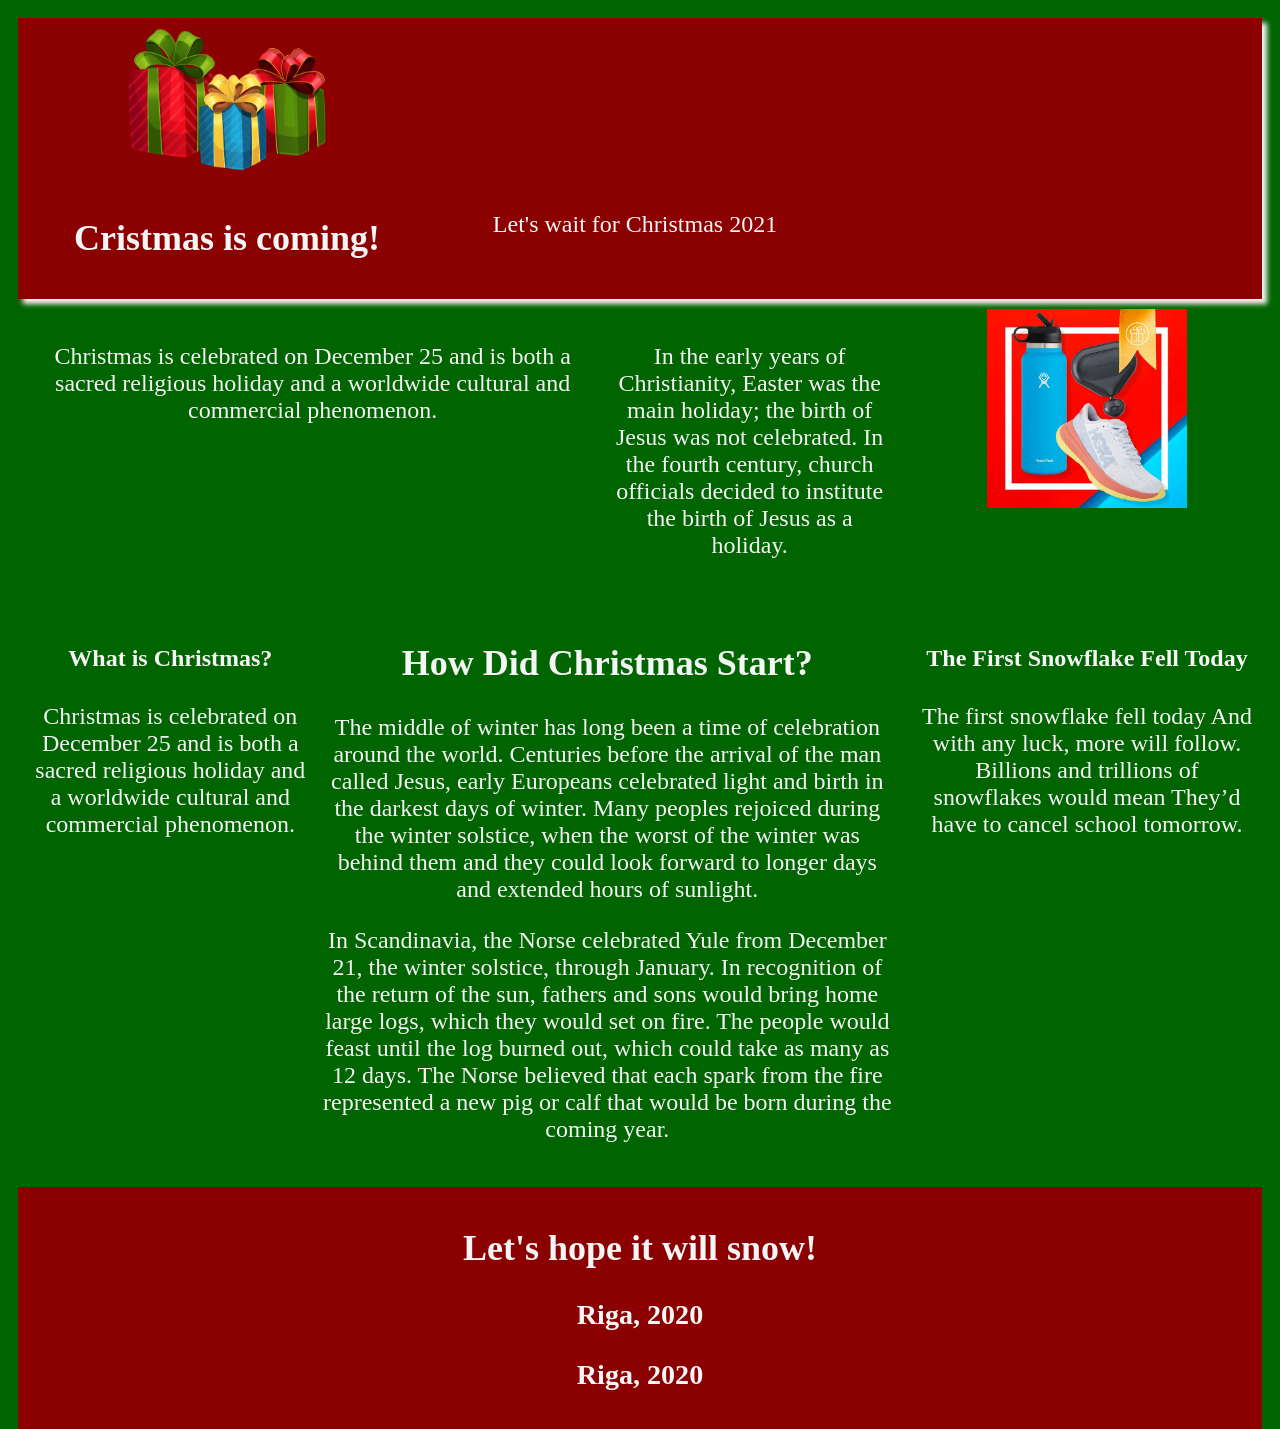
==== Index.html @ 0fa1fc44 "footer.commit" ====
<!DOCTYPE html>
<html lang="en">
<head>
    <meta charset="UTF-8">
    <meta name="viewport" content="width=device-width, initial-scale=1.0">
    <title>Christmas</title>
    <link rel="stylesheet" href="style.css">
</head>
<body>
    <header>
      <div class="Brand">
          <img src="IMG/gifts.png" alt="logo"></a></div>
      <nav>
          <h1>Cristmas is coming!</h1></nav>  
      <div class="tools">
        <p id="demo"></p>
        <script>
        // Set the date we're counting down to
        var countDownDate = new Date("Dec 24, 2020 00:00:01").getTime();
        var x = setInterval(function() {
          var now = new Date().getTime();
          var distance = countDownDate - now;  
          var days = Math.floor(distance / (1000 * 60 * 60 * 24));
          var hours = Math.floor((distance % (1000 * 60 * 60 * 24)) / (1000 * 60 * 60));
          var minutes = Math.floor((distance % (1000 * 60 * 60)) / (1000 * 60));
          var seconds = Math.floor((distance % (1000 * 60)) / 1000);
          document.getElementById("demo").innerHTML = days + "d " + hours + "h "
          + minutes + "m " + seconds + "s ";
          if (distance < 0) {
            clearInterval(x);
            document.getElementById("demo").innerHTML = "Let's wait for Christmas 2021";
          }
        }, 1000);
        </script>
      </div>
    </header>
    <div class="hero">
        <div class="feature">
            <p>Christmas is celebrated on December 25 and is both a sacred religious holiday and a worldwide cultural and commercial phenomenon.</p>
        </div>
        <div class='action'>
            <p>In the early years of Christianity, Easter was the main holiday; the birth of Jesus was not celebrated. In the fourth century, church officials decided to institute the birth of Jesus as a holiday.</p>
        </div>
    </div>

    <div class="desktop-ad"><img src="IMG/ad.jpg" alt="Ad"></div>

    <main>
        <article class="feature">
            <h4>What is Christmas?</h4>
            <p>Christmas is celebrated on December 25 and is both a sacred religious holiday and a worldwide cultural and commercial phenomenon.</p></article>
        <div class="mobile-ad"><img src="IMG/ad.jpg" alt="Ad"></div>
        <article class="listing">
            <h2>How Did Christmas Start?</h2>
            <p>The middle of winter has long been a time of celebration around the world. Centuries before the arrival of the man called Jesus, early Europeans celebrated light and birth in the darkest days of winter. Many peoples rejoiced during the winter solstice, when the worst of the winter was behind them and they could look forward to longer days and extended hours of sunlight.</p>
            <p>In Scandinavia, the Norse celebrated Yule from December 21, the winter solstice, through January. In recognition of the return of the sun, fathers and sons would bring home large logs, which they would set on fire. The people would feast until the log burned out, which could take as many as 12 days. The Norse believed that each spark from the fire represented a new pig or calf that would be born during the coming year.</p>
        </article>
    </main>
    <div class="sidebar">
        <div class="feature">
            <h4>The First Snowflake Fell Today</h4>
            <p>The first snowflake fell today
                And with any luck, more will follow.
                Billions and trillions of snowflakes would mean
                They’d have to cancel school tomorrow.</p>
        </div>
    </div>
    <footer>
        <h2>Let's hope it will snow!</h2>
        <h3>Riga, 2020</h3>
        <h3>Riga, 2020</h3>
    </footer>

</body>
</html>
---- style.css ----
img {
    max-width: 200px;
    height: auto;
  }
body {
    background: darkgreen;
    padding: 10px;
    font-size: 1.5em;
    text-align: center;
    color: whitesmoke;
    height: 150vh;

    display: grid;
    grid-gap: 10px;
    
    grid-template-areas:
        "header"
        "hero"
        "body"
        "footer"
}

/* Header section */
header {
    padding: 10px;
    grid-area: header;
    background: darkred;
    box-shadow: 5px 5px 5px whitesmoke;
    
    display: grid;
    grid-template-columns: 1fr 1fr;
    grid-gap: 10px;
}

header .brand {
    justify-self: center;
    padding: 10px;
    grid-column: 1
}

header nav {
    grid-column: 2/1
}

header .tools {
    grid-column: 2/2
    
}

/* Hero section */
.hero {
    padding: 10px;
    grid-area: hero;

    display: grid;
    grid-template-columns: 1fr;
    grid-gap: 10px;
    grid-template-areas:"action";
}

.hero .action {
    grid-area: action;
}

.hero .feature {
    grid-area: feature;
}

/* Body section */
main {
    padding: 10px;
    grid-area: body;

    display: grid;
    grid-template-columns: 1fr;
    grid-gap: 10px;
    grid-template-areas:"feature""ad""listing";
}

main .feature {
    grid-area: feature;
}

main .mobile-ad {
    justify-self: center;
    grid-area: ad;
}

main .listing {
    grid-area: listing;
}

/* Footer section */
footer {
    background: darkred;
    padding: 10px;
    grid-area: footer;
}

/* Hide Sections which are not part of mobile */
.desktop-ad {
    grid-area: ad;
    display: none;
}

.hero .feature {
    display: none;
}

/* Sidebar section */
.sidebar {
    padding: 10px;
    grid-area: sidebar;

    display: none;
}

.sidebar .feature {
    height: 100%;
}

/* Tablet Media */
@media (min-width: 576px) {
    body {
        grid-template-rows: auto auto 1fr auto auto;
        grid-template-areas:
            "header"
            "hero"
            "body"
            "sidebar"
            "footer";
        justify-self: center;
    }

    /* Change Header Layout */
    header {
        grid-template-columns: 1fr 1fr 1fr;
        grid-template-areas:
            "brand brand nav tools";
    }

    /* Change Hero Layout */
    .hero {
        grid-template-areas:
            "feature"
            "action";
    }

    .hero .feature {
        display: block;
    }

    /* Change Body Layout */
    main {
        grid-template-columns: 1fr 200px;
        grid-template-rows: auto 1fr;
        grid-template-areas:
            "feature ad"
            "listing listing";
    }

    /* Change Sidebar Layout */
    .sidebar {
        display: grid;
    }

    .mobile-ad img {
        width: 200px;
    }
}

/* Desktop Media */
@media (min-width: 992px) {
    body {
        grid-template-columns: 1fr 350px;
        grid-template-rows: auto auto 1fr auto;
        grid-template-areas:"header header""hero ad""body sidebar" "footer footer"
    }

    /* Change Hero Layout */
    .hero {
        grid-template-columns: 2fr 1fr;
        grid-template-areas:"feature action"
    }

    /* Change Body Layout */
    main {
        grid-template-columns: 1fr 2fr;
        grid-template-rows: 1fr;
        grid-template-areas:"feature listing"
    }

    .mobile-ad {
        display: none;
    }

    .desktop-ad {
        display: block;
    }
}
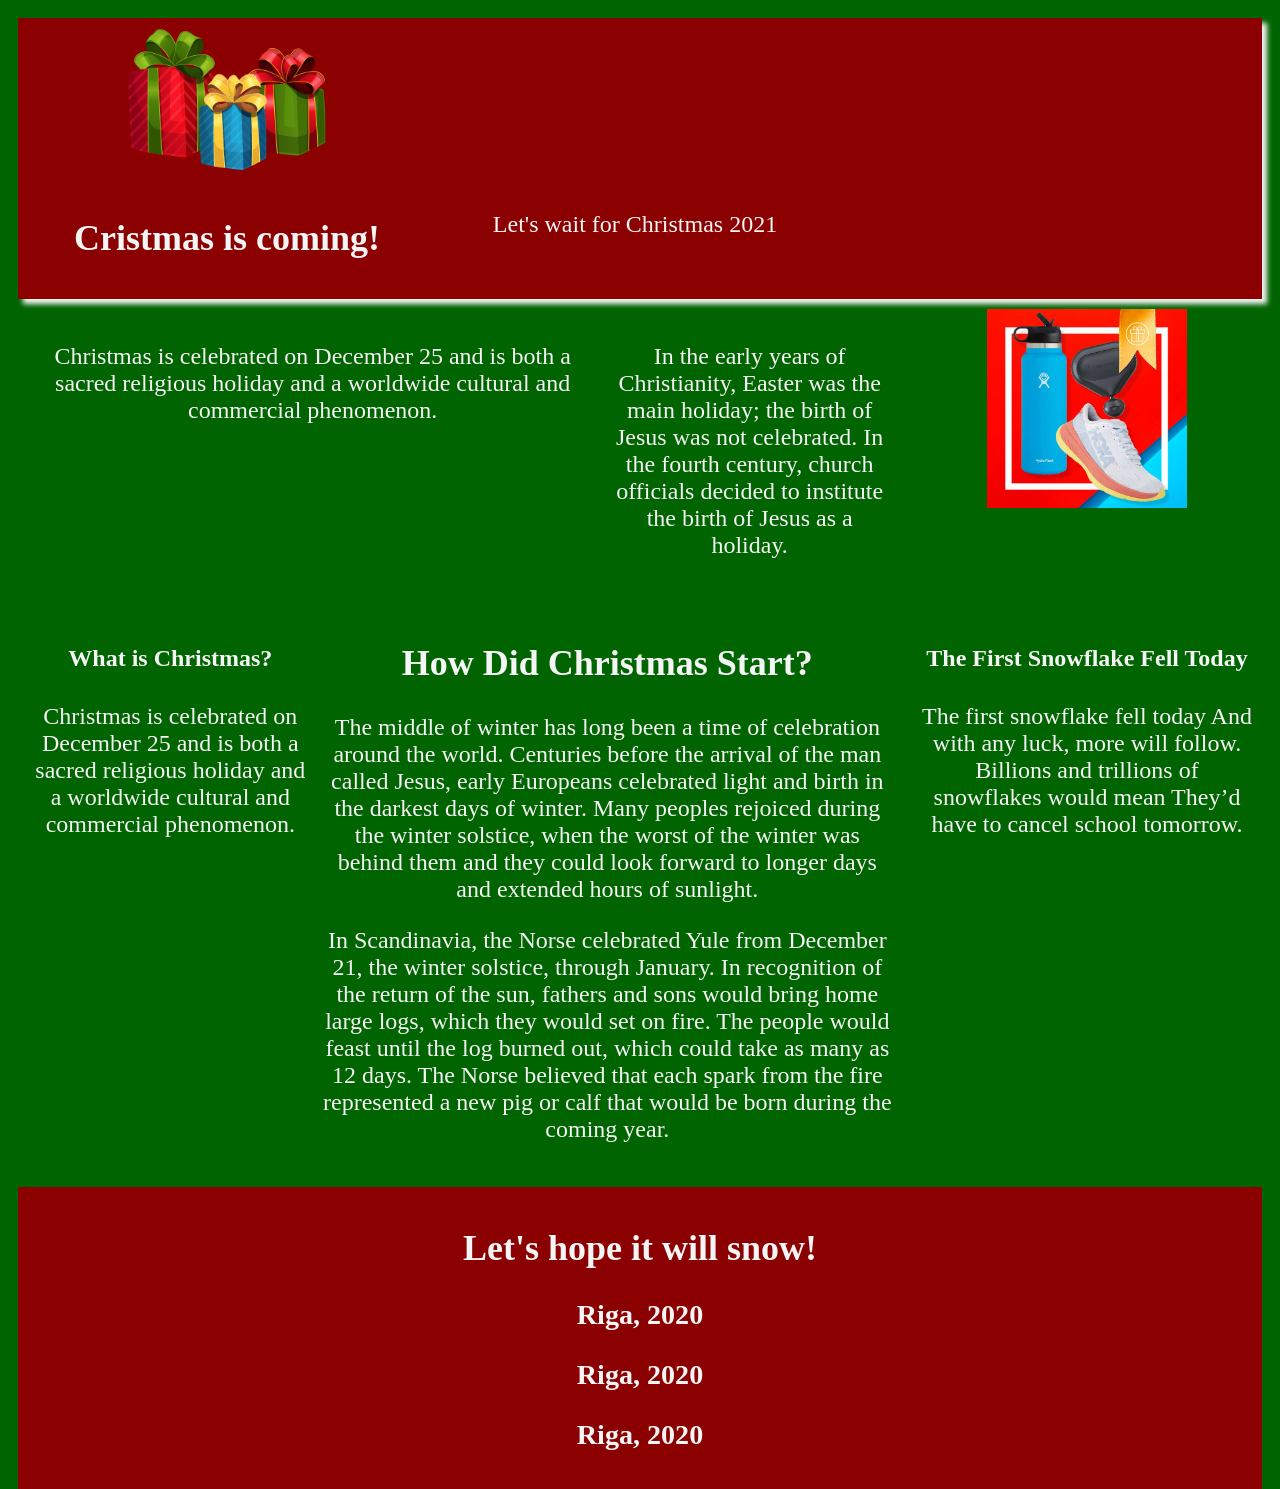
==== commit 1db56fde: "footer.commit" ====
--- a/Index.html
+++ b/Index.html
@@ -69,6 +69,7 @@
         <h2>Let's hope it will snow!</h2>
         <h3>Riga, 2020</h3>
         <h3>Riga, 2020</h3>
+        <h3>Riga, 2020</h3>
     </footer>
 
 </body>
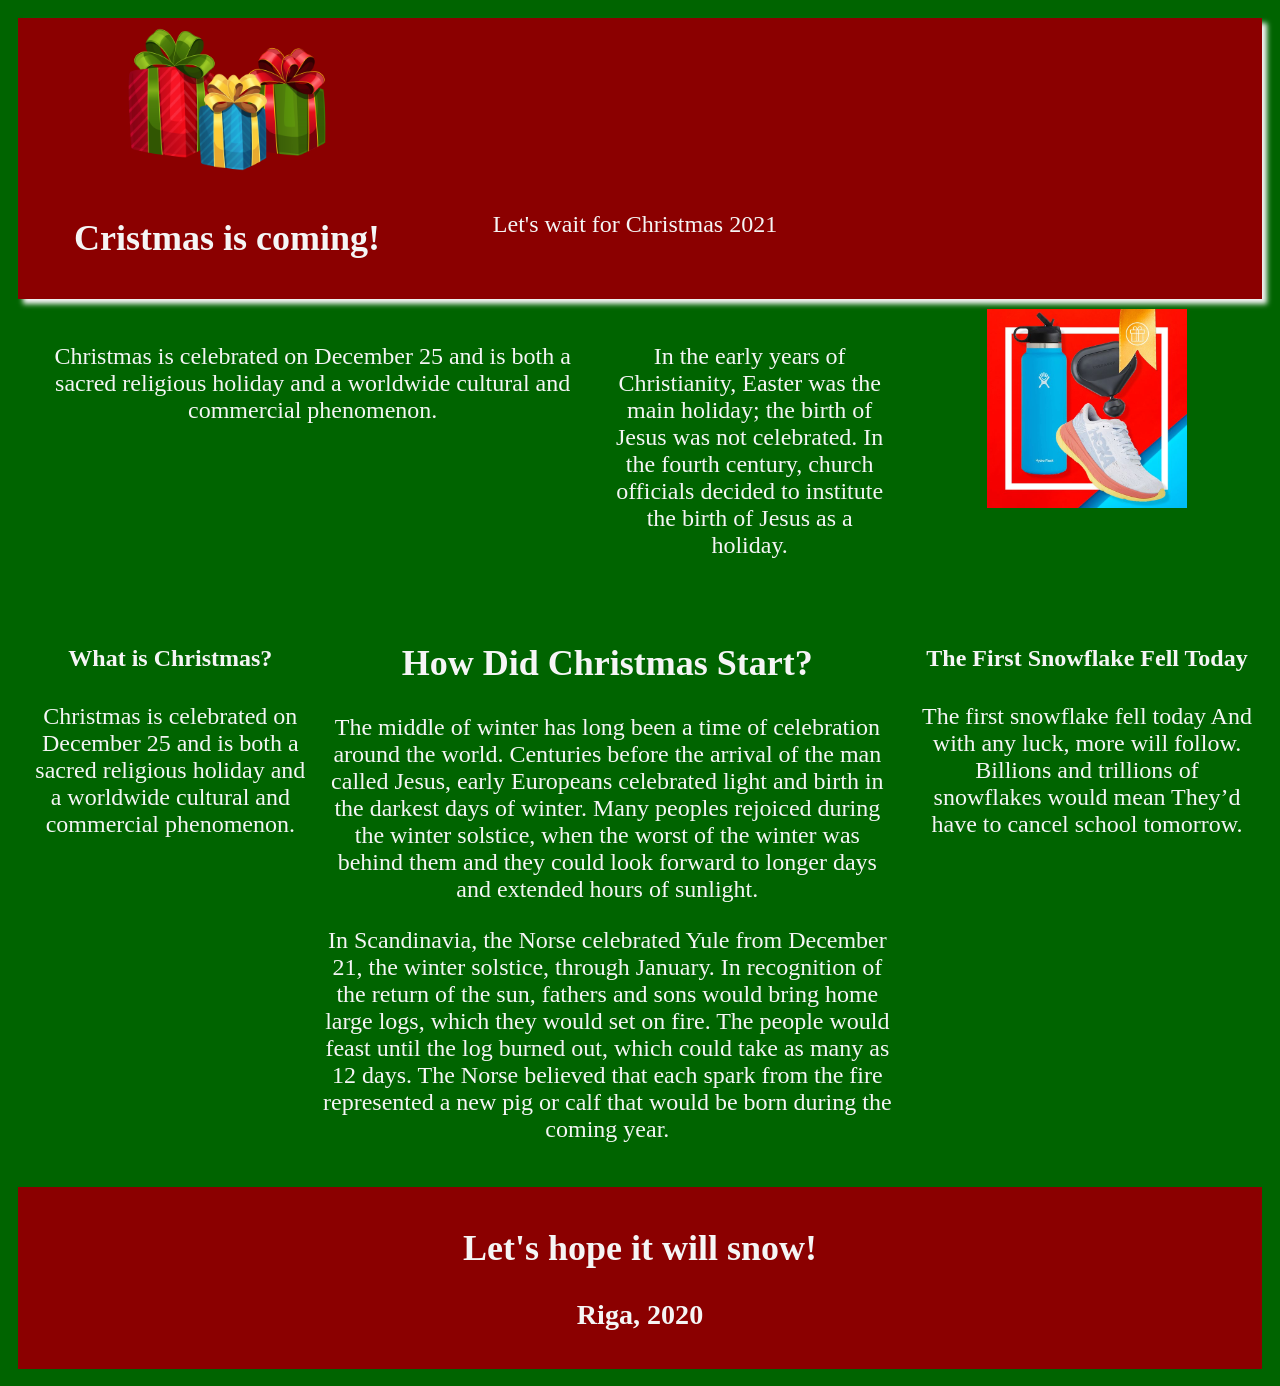
==== commit 2edeaadb: "footer" ====
--- a/Index.html
+++ b/Index.html
@@ -68,8 +68,6 @@
     <footer>
         <h2>Let's hope it will snow!</h2>
         <h3>Riga, 2020</h3>
-        <h3>Riga, 2020</h3>
-        <h3>Riga, 2020</h3>
     </footer>
 
 </body>
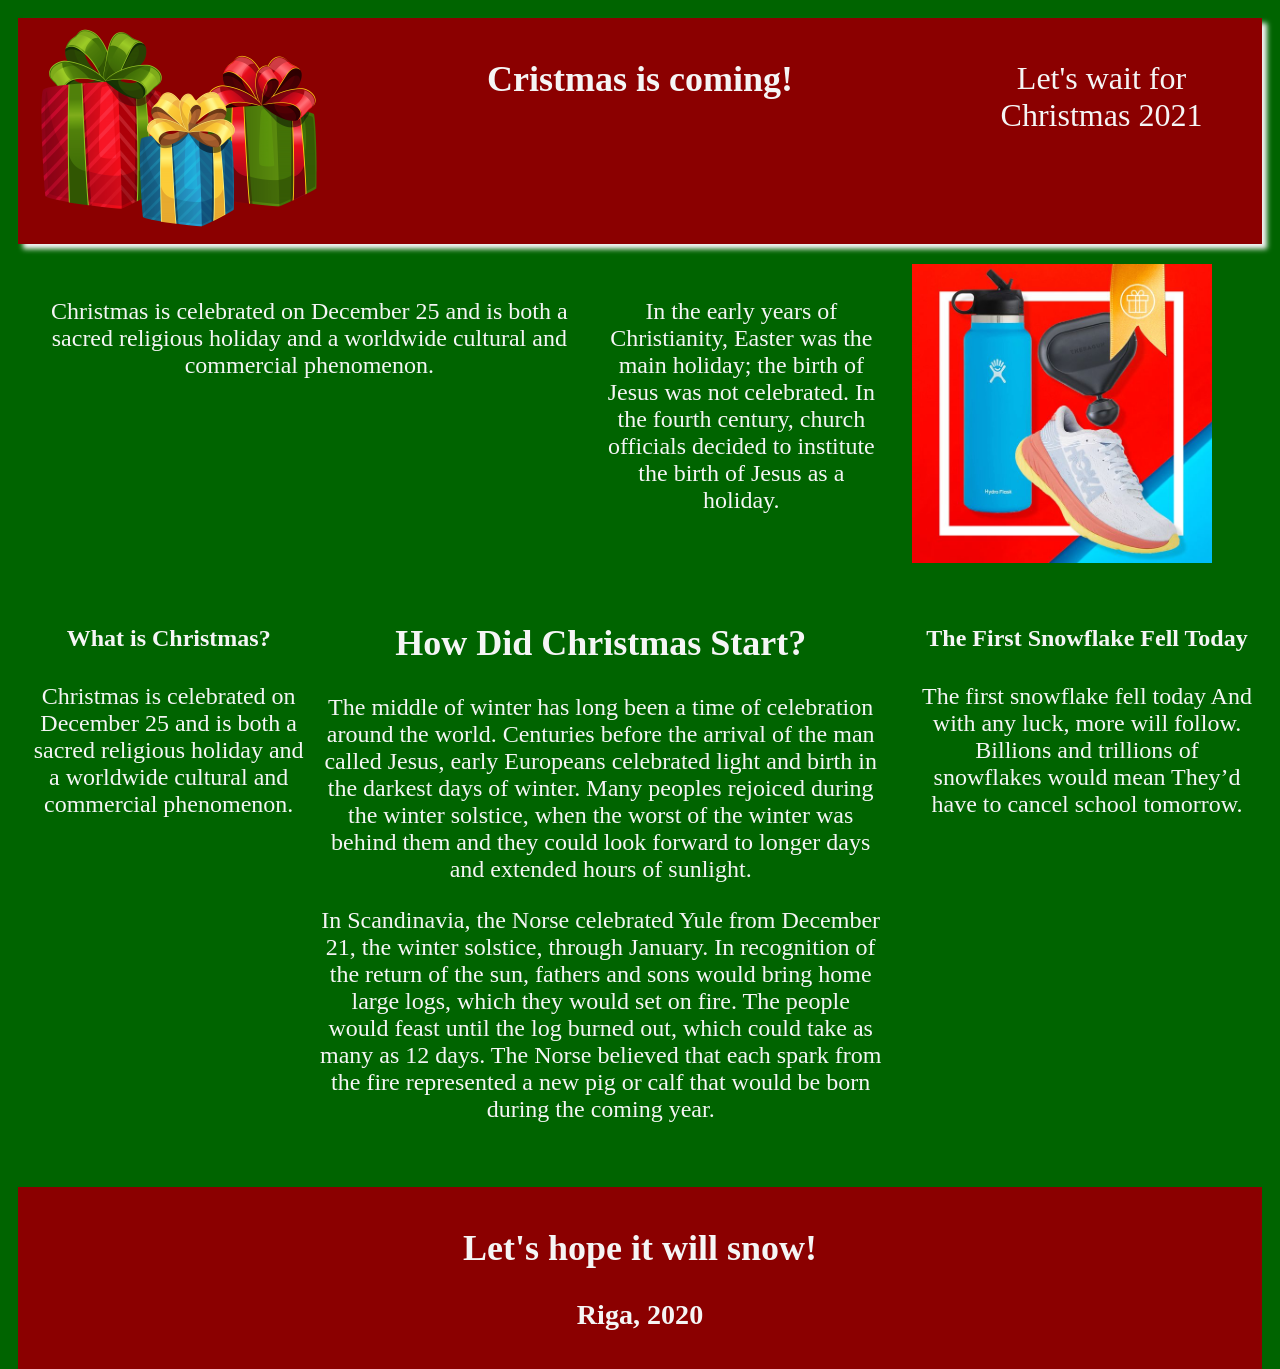
==== commit 3e071527: "link.commit" ====
--- a/Index.html
+++ b/Index.html
@@ -9,7 +9,7 @@
 <body>
     <header>
       <div class="Brand">
-          <img src="IMG/gifts.png" alt="logo"></a></div>
+          <img src="IMG/gifts.png" alt="logo"></div>
       <nav>
           <h1>Cristmas is coming!</h1></nav>  
       <div class="tools">
@@ -43,13 +43,23 @@
         </div>
     </div>
 
-    <div class="desktop-ad"><img src="IMG/ad.jpg" alt="Ad"></div>
+    <div>
+    <a href="https://www.thejollychristmasshop.com/">
+        <img class="desktop-ad" src="IMG/ad.jpg" alt="Ad">
+    
+    </a>
+    </div>
+
 
     <main>
         <article class="feature">
             <h4>What is Christmas?</h4>
             <p>Christmas is celebrated on December 25 and is both a sacred religious holiday and a worldwide cultural and commercial phenomenon.</p></article>
-        <div class="mobile-ad"><img src="IMG/ad.jpg" alt="Ad"></div>
+            <div>
+                <a href="https://www.thejollychristmasshop.com/">
+                    <img class="mobile-ad" src="IMG/ad.jpg" alt="Ad">
+                </a>
+                </div>
         <article class="listing">
             <h2>How Did Christmas Start?</h2>
             <p>The middle of winter has long been a time of celebration around the world. Centuries before the arrival of the man called Jesus, early Europeans celebrated light and birth in the darkest days of winter. Many peoples rejoiced during the winter solstice, when the worst of the winter was behind them and they could look forward to longer days and extended hours of sunlight.</p>
--- a/style.css
+++ b/style.css
@@ -1,17 +1,18 @@
 img {
-    max-width: 200px;
+    max-width: 300px;
     height: auto;
   }
+
 body {
     background: darkgreen;
     padding: 10px;
     font-size: 1.5em;
     text-align: center;
     color: whitesmoke;
-    height: 150vh;
-
-    display: grid;
-    grid-gap: 10px;
+    height: 100vh;
+
+    display: grid;
+    grid-gap: 20px;
     
     grid-template-areas:
         "header"
@@ -30,21 +31,24 @@
     display: grid;
     grid-template-columns: 1fr 1fr;
     grid-gap: 10px;
+    grid-template-areas:
+    "brand brand"
+    "nav tools";
 }
 
 header .brand {
-    justify-self: center;
-    padding: 10px;
-    grid-column: 1
+    grid-area: brand;
 }
 
 header nav {
-    grid-column: 2/1
+    grid-area: nav;
+    justify-content: center;
 }
 
 header .tools {
-    grid-column: 2/2
-    
+    grid-area: tools;
+    font-size: xx-large;
+    justify-content: center;
 }
 
 /* Hero section */
@@ -79,6 +83,10 @@
 
 main .feature {
     grid-area: feature;
+}
+
+a:hover {
+    background: red;
 }
 
 main .mobile-ad {
@@ -134,9 +142,9 @@
 
     /* Change Header Layout */
     header {
-        grid-template-columns: 1fr 1fr 1fr;
-        grid-template-areas:
-            "brand brand nav tools";
+        grid-template-columns: 1fr 2fr 1fr;
+        grid-template-areas:
+            "brand nav tools";
     }
 
     /* Change Hero Layout */
@@ -159,10 +167,10 @@
             "listing listing";
     }
 
-    /* Change Sidebar Layout */
     .sidebar {
         display: grid;
     }
+
 
     .mobile-ad img {
         width: 200px;
@@ -177,13 +185,11 @@
         grid-template-areas:"header header""hero ad""body sidebar" "footer footer"
     }
 
-    /* Change Hero Layout */
     .hero {
         grid-template-columns: 2fr 1fr;
         grid-template-areas:"feature action"
     }
 
-    /* Change Body Layout */
     main {
         grid-template-columns: 1fr 2fr;
         grid-template-rows: 1fr;
@@ -194,6 +200,9 @@
         display: none;
     }
 
+    a:hover {
+        background: red;
+    }
     .desktop-ad {
         display: block;
     }
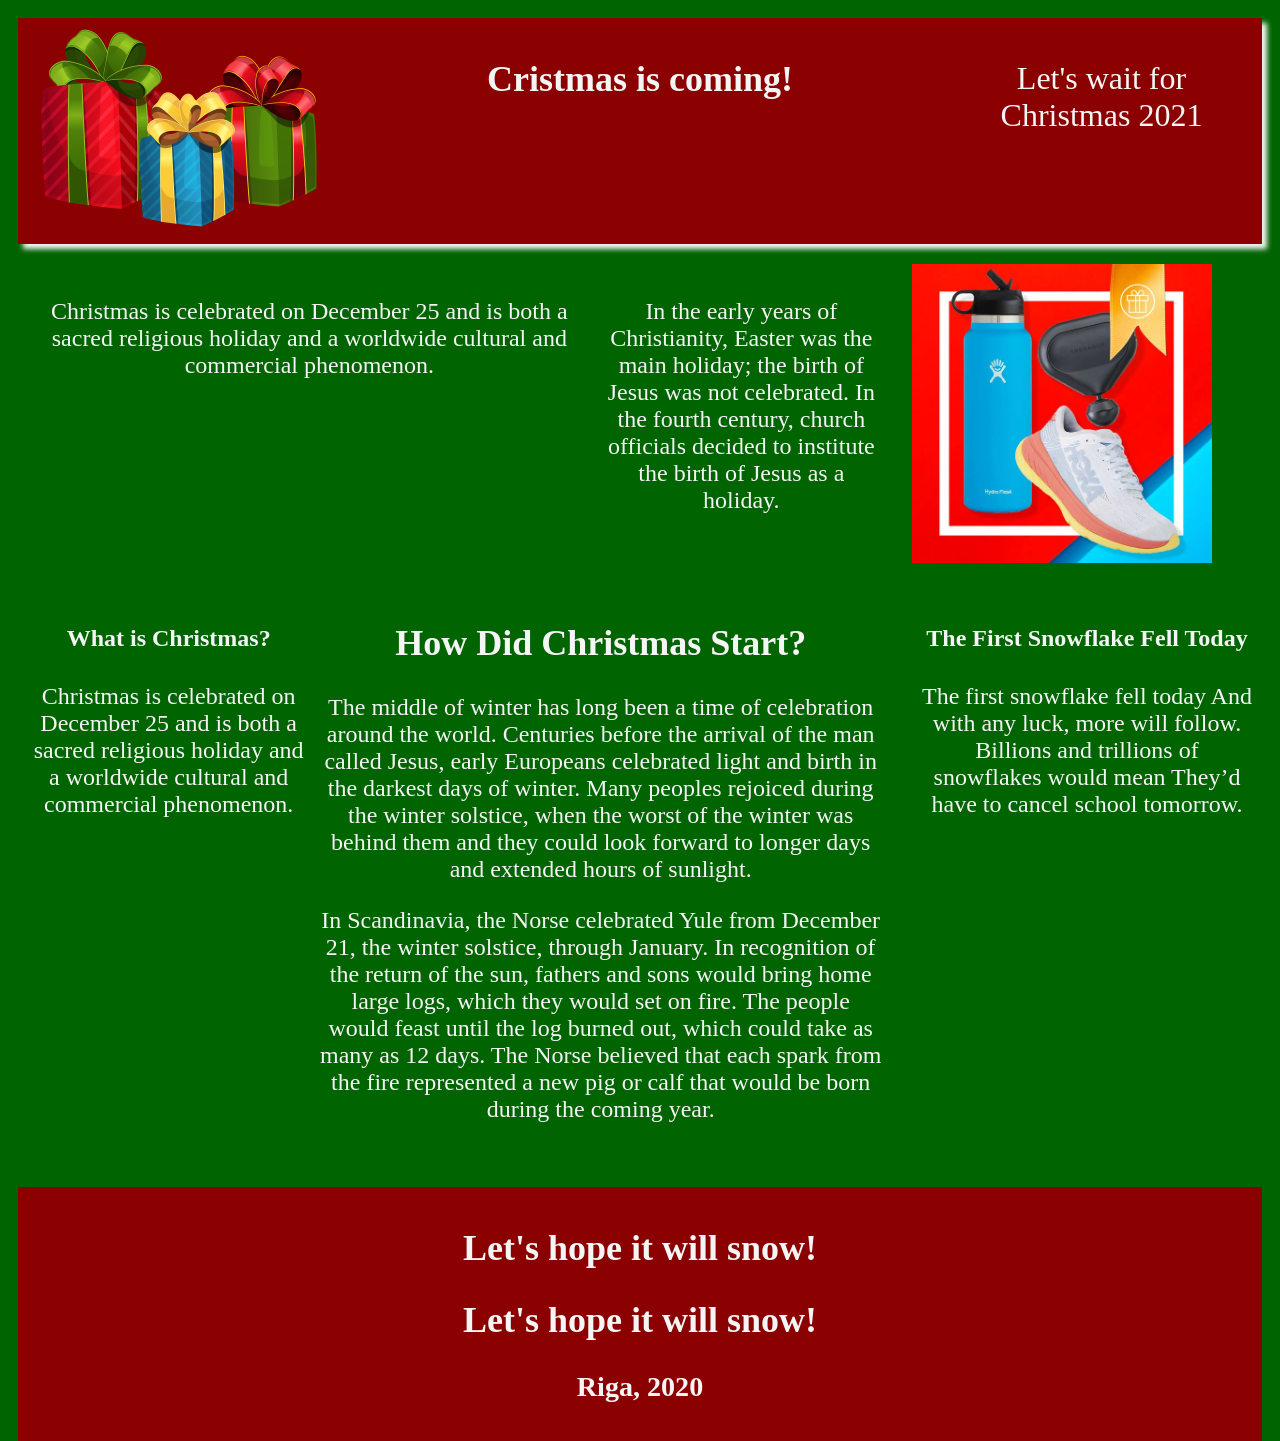
==== commit cd79b5e6: "footer.commit" ====
--- a/Index.html
+++ b/Index.html
@@ -42,7 +42,6 @@
             <p>In the early years of Christianity, Easter was the main holiday; the birth of Jesus was not celebrated. In the fourth century, church officials decided to institute the birth of Jesus as a holiday.</p>
         </div>
     </div>
-
     <div>
     <a href="https://www.thejollychristmasshop.com/">
         <img class="desktop-ad" src="IMG/ad.jpg" alt="Ad">
@@ -77,6 +76,7 @@
     </div>
     <footer>
         <h2>Let's hope it will snow!</h2>
+        <h2>Let's hope it will snow!</h2>
         <h3>Riga, 2020</h3>
     </footer>
 
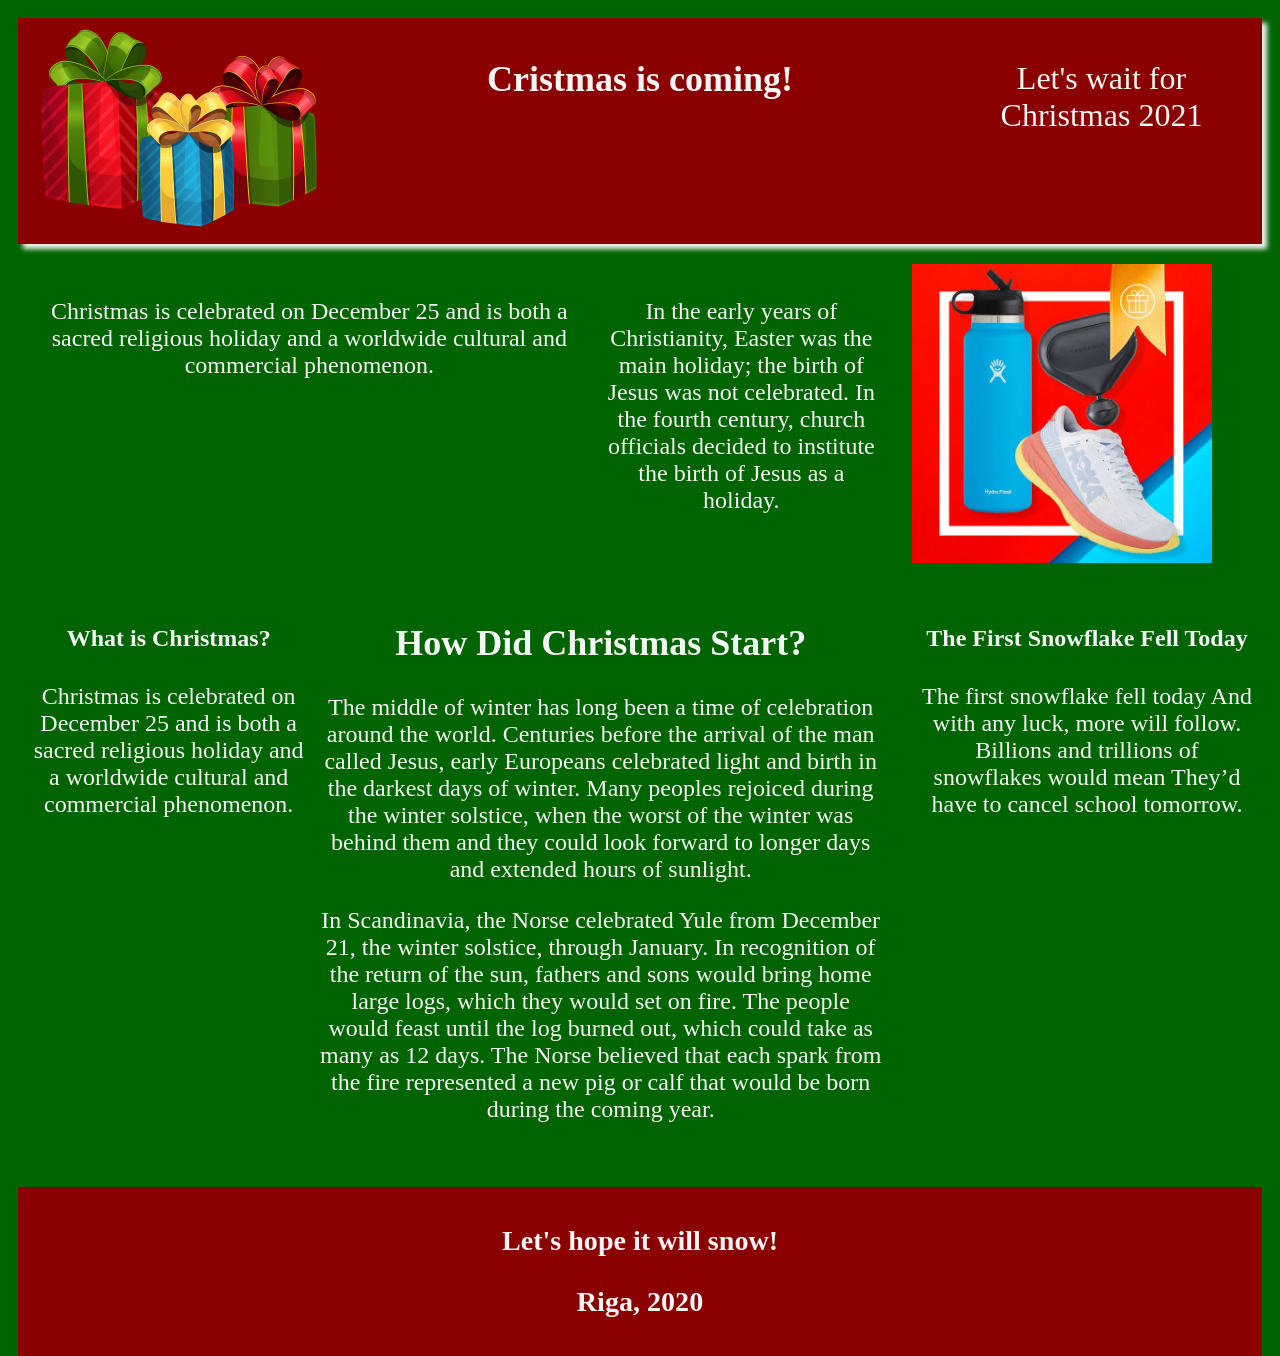
==== commit 92892414: "link.commit" ====
--- a/Index.html
+++ b/Index.html
@@ -75,8 +75,7 @@
         </div>
     </div>
     <footer>
-        <h2>Let's hope it will snow!</h2>
-        <h2>Let's hope it will snow!</h2>
+        <h3>Let's hope it will snow!</h3>
         <h3>Riga, 2020</h3>
     </footer>
 
